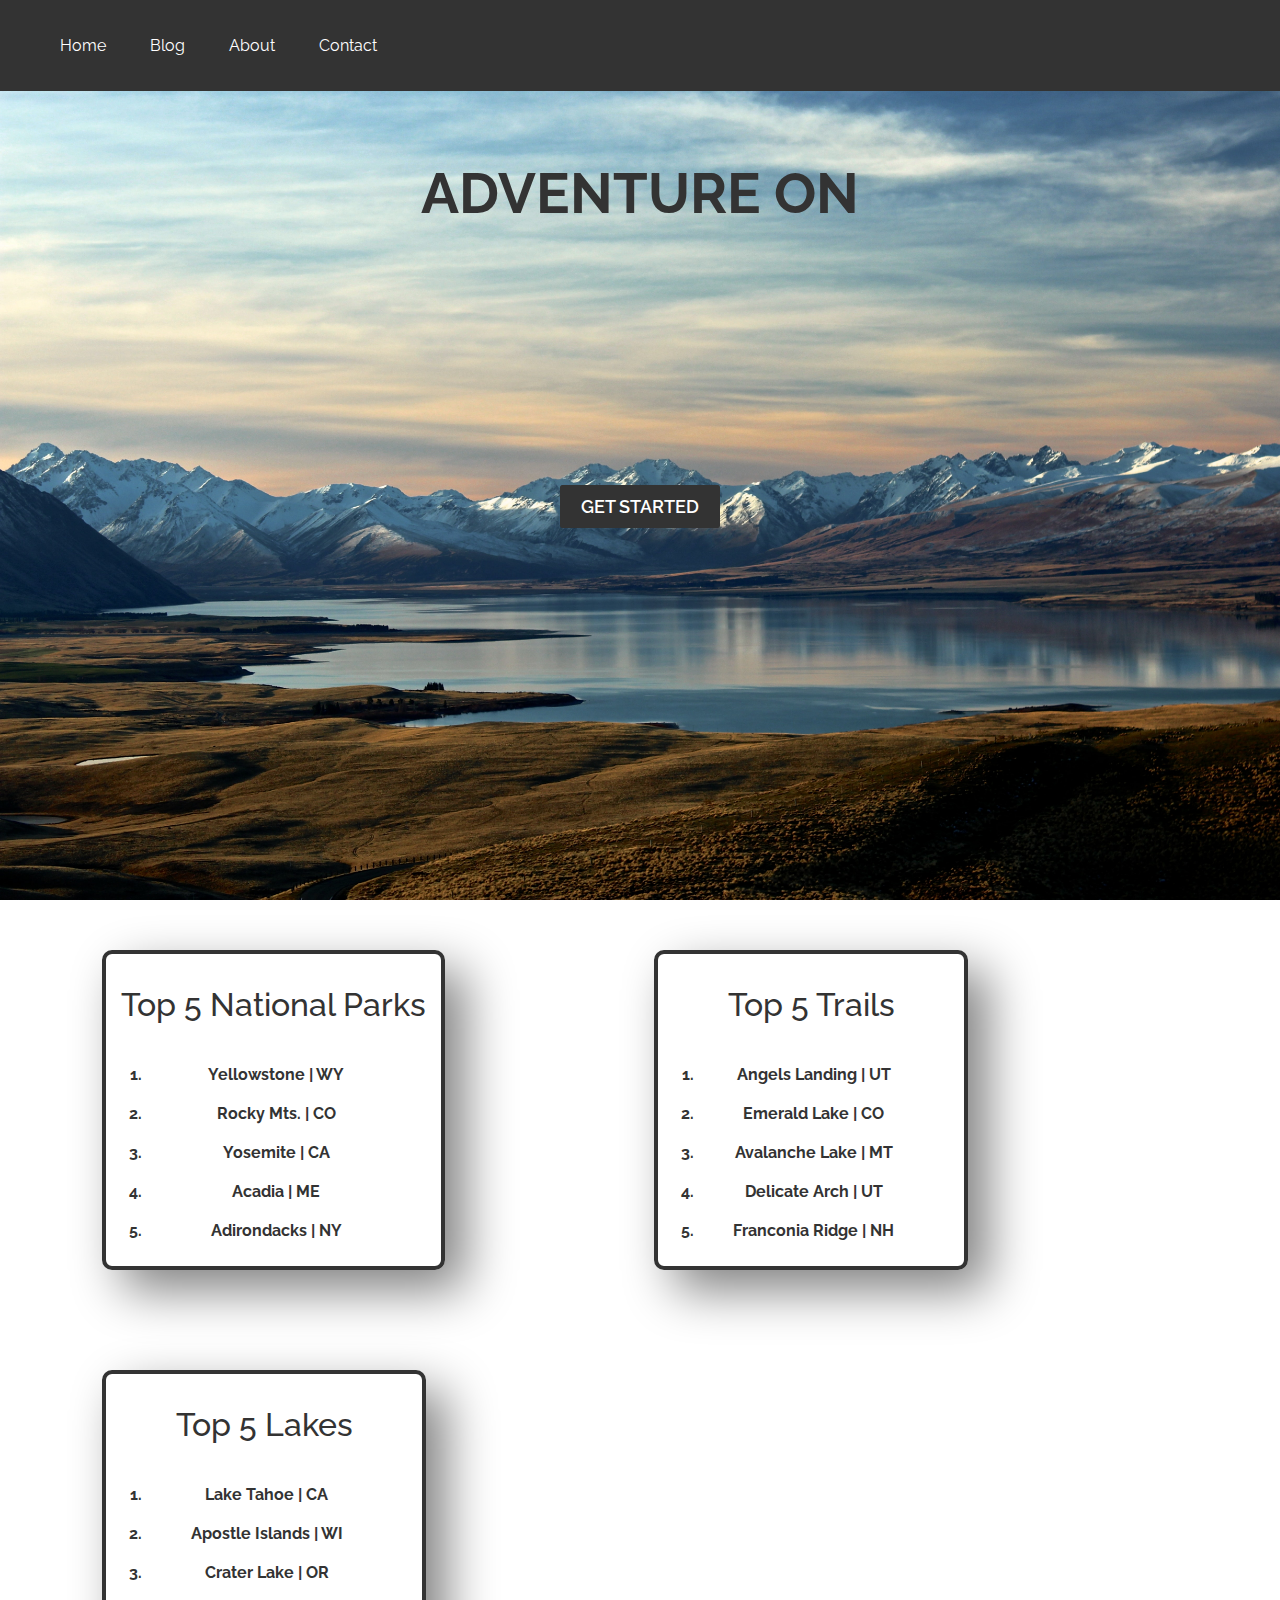
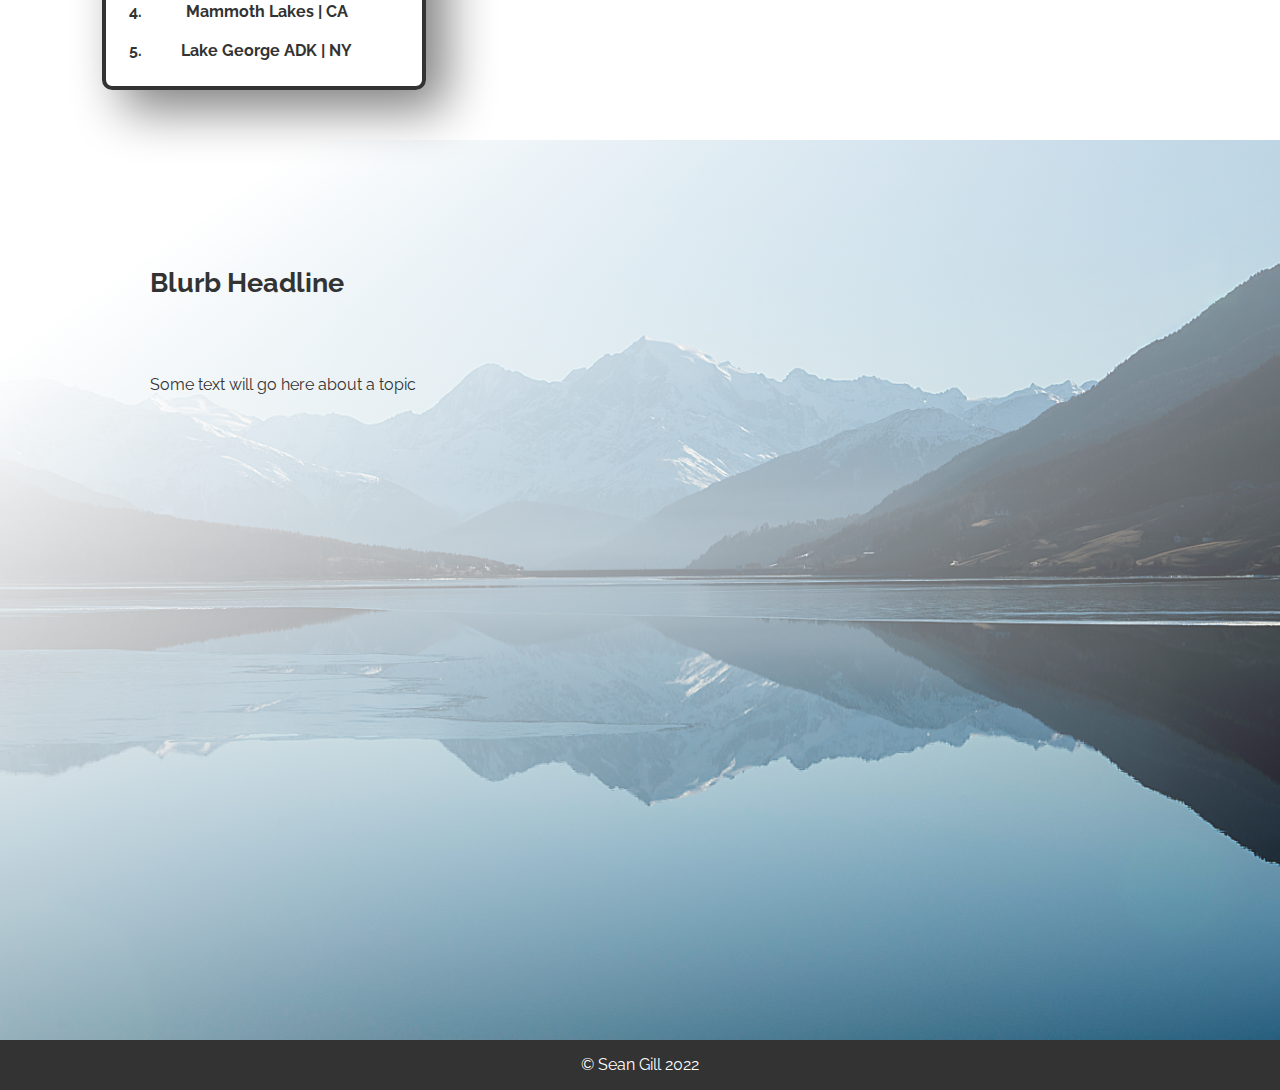
==== index.html @ 9625e837 "Update index.html" ====
<!DOCTYPE html>
<html>
  <head>
    <meta charset="UTF-8">
    <meta http-equiv="X-UA-Compatible" content="IE=edge">
    <meta name="viewport" content="width=device-width, initial-scale=1.0">
    <title>Adventure On</title>
    <link rel="stylesheet" href="style.css">
    <link href='https://fonts.googleapis.com/css?family=Raleway:400, 600' rel='stylesheet' type='text/css'>
  </head>

  <body>
    <header>
      <nav>
        <ul>
          <li class="navlist"><a href="index.html">Home</a></li>
          <li class="navlist"><a href="blog.html">Blog</a></li>
          <li class="navlist"><a href="about.html">About</a></li>
          <li class="navlist"><a href="contact.html">Contact</a></li>
        </ul>
      </nav>
    </header>

  <main>
    <div class="jumbotron">
      <div class="container">
        <h1>Adventure On</h1>
        <a href="#" class="btn-main">Get Started</a>
      </div>
    </div>

  <section>

    <div class= "mainlist">
      <h3>Top 5 National Parks</h3>
      <ol>
        <li><a class= "top5" href="https://www.nps.gov/yell/index.htm" target="_blank">Yellowstone | WY<a></li>
        <li><a class= "top5" href="https://www.nps.gov/romo/index.htm" target="_blank">Rocky Mts. | CO<a></li>
        <li><a class= "top5" href="https://www.nps.gov/yose/index.htm" target="_blank">Yosemite | CA<a></li>
        <li><a class= "top5" href="https://www.nps.gov/acad/index.htm" target="_blank">Acadia | ME<a></li>
        <li><a class= "top5" href="https://visitadirondacks.com/" target="_blank">Adirondacks | NY<a></li>
      </ol>
    </div>
    
    <div class= "mainlist">
      <h3>Top 5 Trails</h3>
      <ol>
        <li><a class= "top5" href="https://www.alltrails.com/trail/us/utah/angels-landing-trail" target="_blank">Angels Landing | UT<a></li>
        <li><a class= "top5" href="https://www.alltrails.com/trail/us/colorado/emerald-lake-trail" target="_blank">Emerald Lake | CO<a></li>
        <li><a class= "top5" href="https://www.alltrails.com/trail/us/washington/rattlesnake-ledge" target="_blank">Avalanche Lake | MT<a></li>
        <li><a class= "top5" href="https://www.alltrails.com/trail/us/utah/delicate-arch-trail" target="_blank">Delicate Arch | UT<a></li>
        <li><a class= "top5" href="https://www.alltrails.com/trail/us/new-hampshire/mount-lafayette-and-franconia-ridge-trail-loop" target="_blank">Franconia Ridge | NH<a></li>
      </ol>
    </div>

    <div class= "mainlist">
      <h3>Top 5 Lakes</h3>
      <ol>
        <li><a class= "top5" href="https://visitinglaketahoe.com/" target="_blank">Lake Tahoe | CA<a></li>
        <li><a class= "top5" href="https://www.nps.gov/apis/index.htm" target="_blank">Apostle Islands | WI<a></li>
        <li><a class= "top5" href="https://www.nps.gov/crla/index.htm" target="_blank">Crater Lake | OR<a></li>
        <li><a class= "top5" href="https://www.visitmammoth.com/" target="_blank">Mammoth Lakes | CA<a></li>
        <li><a class= "top5" href="https://www.visitlakegeorge.com/" target="_blank">Lake George ADK | NY<a></li>
        </ol>
    </div>

  </section>

  <section>
    <div class="jumbotron2">
      <div class="container2">
        <h3>Blurb Headline</h3>
        <p>Some text will go here about a topic</p>
      </div>
    </div>

  </section>

  </main>

  <footer>
   <p>&copy; Sean Gill 2022</p>
  </footer>

  </body>

</html>
---- style.css ----
html, body {
  font-family: 'Raleway', sans-serif;
  margin: 0;
  padding: 0;
  width: 100vw;
}
main {
  width: 100%;
  margin: 0;
  padding: 0;
}

header{
  background-color: #333333;
  position: fixed;
  top: 0;
  left: 0;
  width: 100%;
}

nav {
  margin: 0;
}
a {
  text-decoration: none;
  color: white;
}

.navlist {
  display: inline-block;
  text-decoration: none;
  padding: 20px;
  color: white;
  cursor: pointer;
  transition: .1s;
}
.navlist:hover {
  display: inline-block;
  text-decoration: none;
  padding: 20px;
  color: white;
  cursor: pointer;
  font-weight: 650;
}

.jumbotron {
  height: 900px;
  background-image: url("\second_cover.jpg");
  background-size: cover; 
  overflow: hidden;
  width: 100%;
}
.container {
  width: 100%
  margin: 0 auto;
  padding: 0 10px;
  text-align: center;
}

main h1 {
  color: #333333;
  font-size: 3.5em;
  text-transform: uppercase;
  margin: 0;
  padding-top: 160px;
  padding-bottom: 270px;
}

.btn-main {
  text-decoration: none;
  color: white;
  background-color: #333333;
  padding: 10px 20px;
  border: 1px solid #333333;
  border-radius: 3px;
  text-transform: uppercase;
  font-size: 18px;
  font-weight: 600;
  transition: .15s;
  
}
.btn-main:hover {
  text-decoration: none;
  color: white;
  background-color: #333333;
  padding: 10px 20px;
  border: 4px solid #333333;
  border-radius: 3px;
  text-transform: uppercase;
  font-size: 20px;
  font-weight: 600;
 }

.mainlist {
  display: inline-block;
  text-align: center;
  margin: 50px 8%;
  border: 4px solid #333333;
  border-radius: 10px;
  box-shadow: 20px 20px 50px grey;
  color: #333333;
  

  
}


.mainlist h3 {
  font-size: 2em;
  font-weight: 500;
  padding: 0 15px;
  color: #333333;
}

.mainlist li {
  text-align: center;
  min width: 70px;
  padding: 10px 70px 10px 35px;
  color: #333333;
  font-weight: bold;
  
}

.top5 {
  text-decoration: none;
  color: #333333;
  transition: .5s;
}

.top5:hover {
  text-decoration: none;
  color: #333333;
  font-style: italic;
}

.jumbotron2 {
  height: 900px;
  background-image: linear-gradient(to bottom right, white 12%, transparent), url("\main_cover.jpg");
  background-size: cover; 
  overflow: hidden;
  margin-bottom: 0;
  width: 100%;
}
.container2 {
  margin: 0;
}

h3 {
  padding: 100px 150px 50px 150px;
  font-weight: 700;
  font-size: 27px;
  color: #333333;
}

.container2 p {
  padding: 0 150px;
  color: #333333;
}

footer {
  background-color: #333333;
  width: 100%;
  margin-top: 0;
  height: 50px;
}

footer p {
  text-align: center;
  color: white;
  padding-top: 15px;
  margin-top:0;
}



.jumbotroncontact {
  background-size: cover;
  height: 875px;
  background-image: linear-gradient(to bottom right, white 12%, transparent), url("contact3.jpg");
  width: 100%;
  
}

.contactform {
   background: #333333;
   display: inline-block;
   text-align: left;
   margin-right: 590px;
   padding: 10px;
   float: left;
   border: 4px solid #333333;
   border-radius: 10px;
   box-shadow: 20px 20px 60px grey;
   filter: opacity(88%);
   min-width: 200px;
   margin-left: 8%;
}

input {
  padding: 10px;
  margin: 5px;
  width: 100%;
  border: solid 1px #333333;
  border-radius: 10px;
  

}

textarea {
  padding: 10px;
  margin: 5px;
  width: 100%; 
  border-radius: 10px;
  border: solid 1px #333333;

}

label {
  color: #333333;
  font-weight: bold;

}

form {
  padding-right: 25px;
  
}

.contactheader {
  padding-bottom: 150px;

}

input [type="submit"] {
  color: white;
  font-weight: 700px;
  width: 100%;
  background-color: #333333




}


input [type="submit"]:hover {  
  background-color: #333333;
  color: white;
  font-weight: 900;
  border: 2px solid #333333;


}

.jumbotronblog {
  background-size: cover;
  height: 875px;
  background-image: linear-gradient(to bottom right, white 12%, transparent), url("blog.jpg");
  width: 100%;
  
}

.jumbotronabout {
  background-size: cover;
  height: 875px;
  background-image: linear-gradient(to bottom right, white 12%, transparent), url("about.jpg");
  width: 100%;
  
}
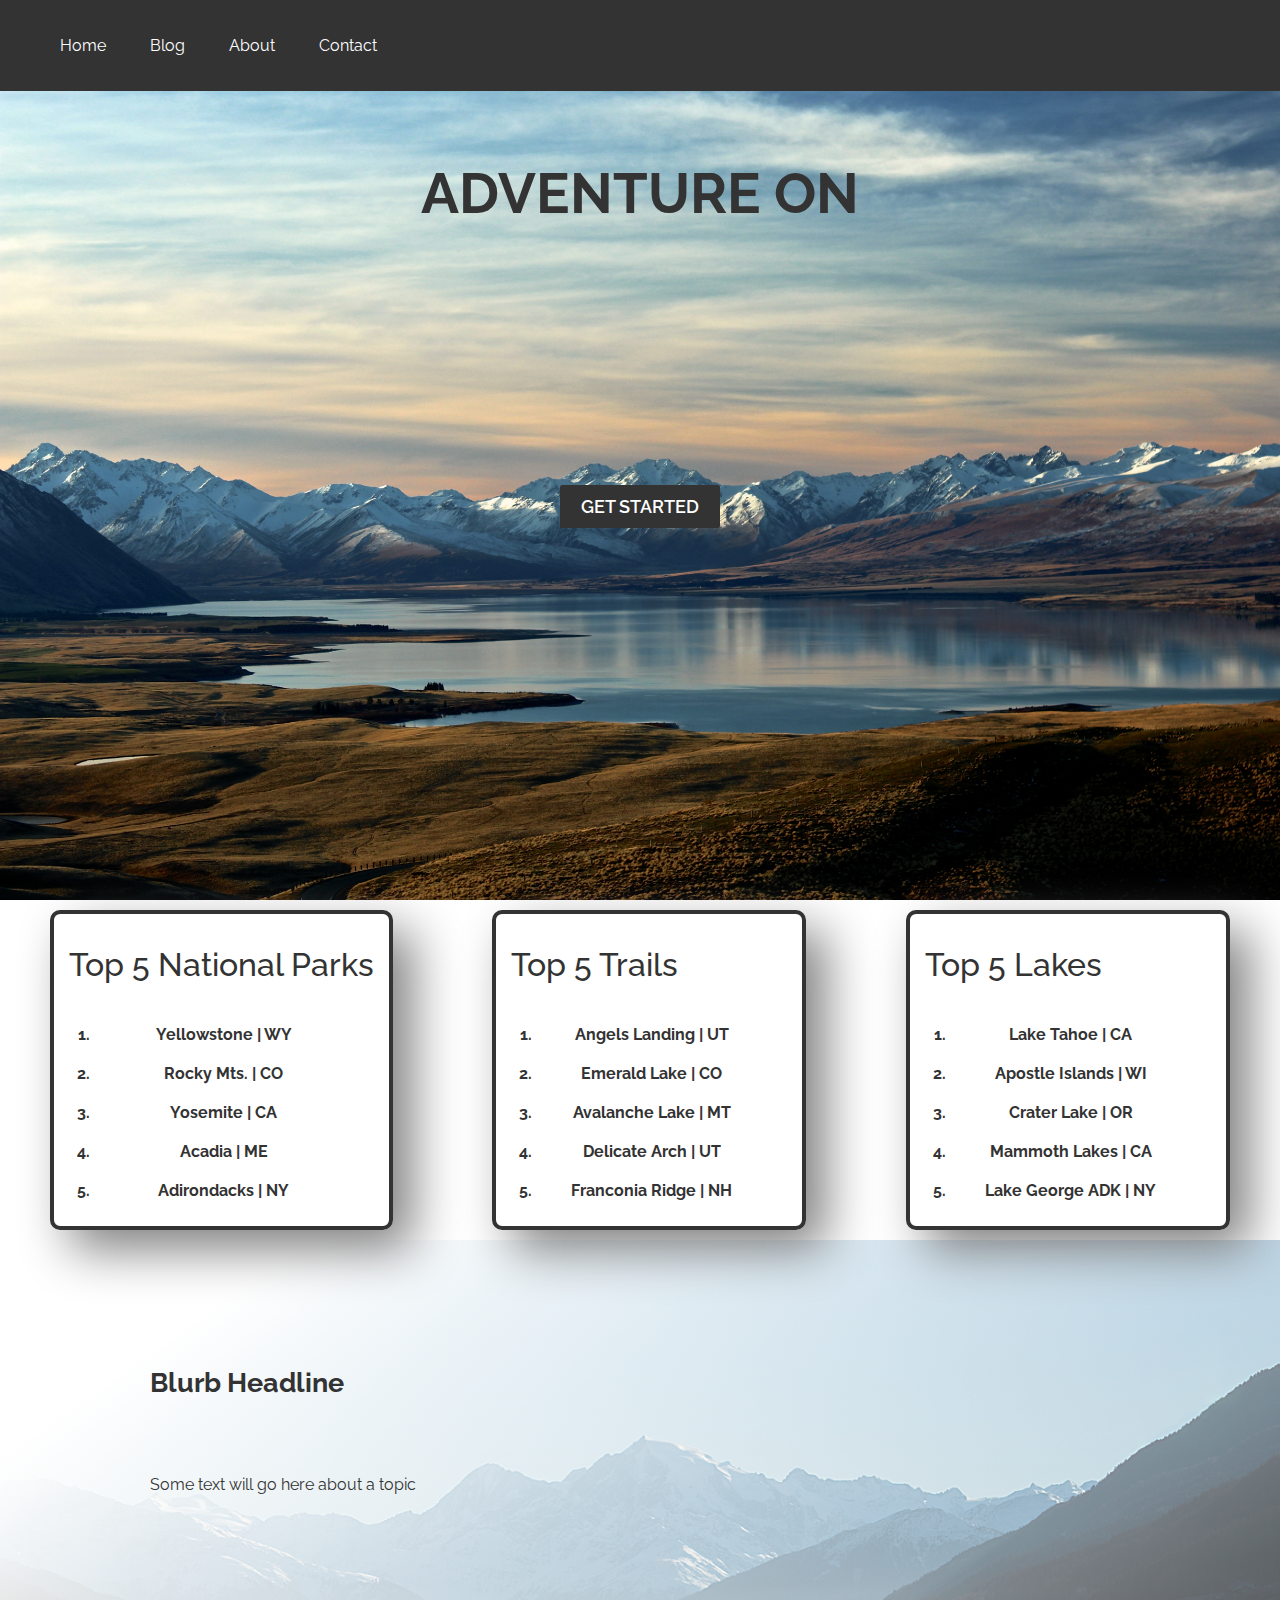
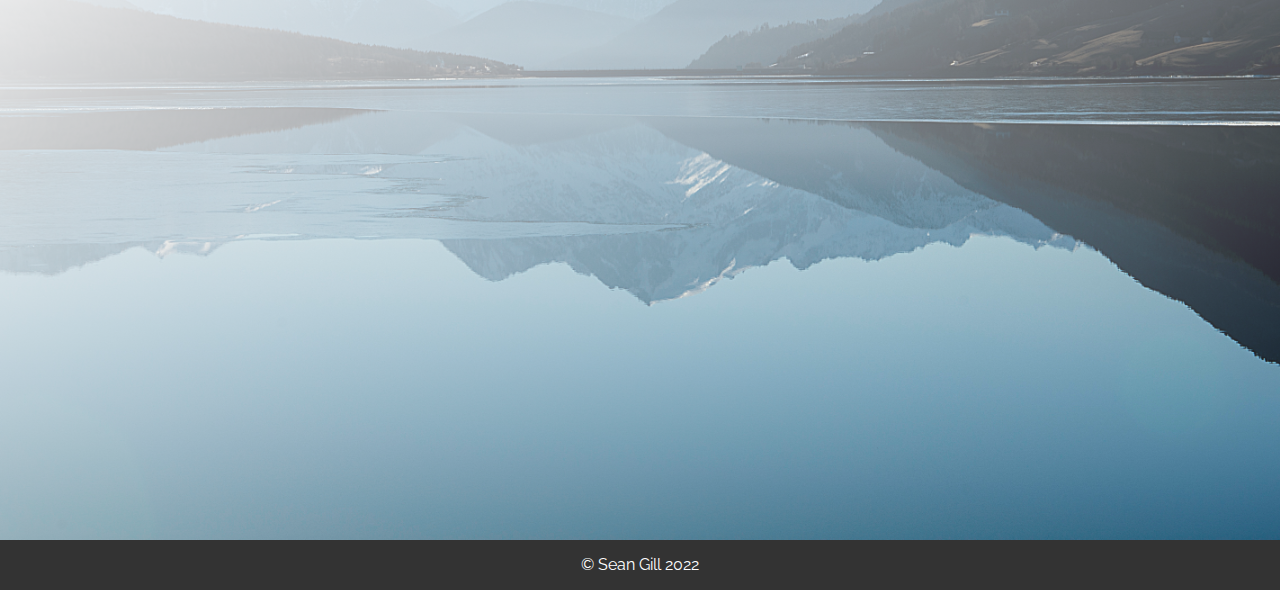
==== commit 6ee61533: "Update index.html" ====
--- a/index.html
+++ b/index.html
@@ -29,38 +29,38 @@
       </div>
     </div>
 
-  <section>
+  <section class="mainlist_container">
 
     <div class= "mainlist">
       <h3>Top 5 National Parks</h3>
       <ol>
-        <li><a class= "top5" href="https://www.nps.gov/yell/index.htm" target="_blank">Yellowstone | WY<a></li>
-        <li><a class= "top5" href="https://www.nps.gov/romo/index.htm" target="_blank">Rocky Mts. | CO<a></li>
-        <li><a class= "top5" href="https://www.nps.gov/yose/index.htm" target="_blank">Yosemite | CA<a></li>
-        <li><a class= "top5" href="https://www.nps.gov/acad/index.htm" target="_blank">Acadia | ME<a></li>
-        <li><a class= "top5" href="https://visitadirondacks.com/" target="_blank">Adirondacks | NY<a></li>
+        <li><a class= "top5" href="https://www.nps.gov/yell/index.htm" target="_blank">Yellowstone | WY</a></li>
+        <li><a class= "top5" href="https://www.nps.gov/romo/index.htm" target="_blank">Rocky Mts. | CO</a></li>
+        <li><a class= "top5" href="https://www.nps.gov/yose/index.htm" target="_blank">Yosemite | CA</a></li>
+        <li><a class= "top5" href="https://www.nps.gov/acad/index.htm" target="_blank">Acadia | ME</a></li>
+        <li><a class= "top5" href="https://visitadirondacks.com/" target="_blank">Adirondacks | NY</a></li>
       </ol>
     </div>
     
     <div class= "mainlist">
       <h3>Top 5 Trails</h3>
       <ol>
-        <li><a class= "top5" href="https://www.alltrails.com/trail/us/utah/angels-landing-trail" target="_blank">Angels Landing | UT<a></li>
-        <li><a class= "top5" href="https://www.alltrails.com/trail/us/colorado/emerald-lake-trail" target="_blank">Emerald Lake | CO<a></li>
-        <li><a class= "top5" href="https://www.alltrails.com/trail/us/washington/rattlesnake-ledge" target="_blank">Avalanche Lake | MT<a></li>
-        <li><a class= "top5" href="https://www.alltrails.com/trail/us/utah/delicate-arch-trail" target="_blank">Delicate Arch | UT<a></li>
-        <li><a class= "top5" href="https://www.alltrails.com/trail/us/new-hampshire/mount-lafayette-and-franconia-ridge-trail-loop" target="_blank">Franconia Ridge | NH<a></li>
+        <li><a class= "top5" href="https://www.alltrails.com/trail/us/utah/angels-landing-trail" target="_blank">Angels Landing | UT</a></li>
+        <li><a class= "top5" href="https://www.alltrails.com/trail/us/colorado/emerald-lake-trail" target="_blank">Emerald Lake | CO</a></li>
+        <li><a class= "top5" href="https://www.alltrails.com/trail/us/montana/avalanche-lake--6" target="_blank">Avalanche Lake | MT</a></li>
+        <li><a class= "top5" href="https://www.alltrails.com/trail/us/utah/delicate-arch-trail" target="_blank">Delicate Arch | UT</a></li>
+        <li><a class= "top5" href="https://www.alltrails.com/trail/us/new-hampshire/mount-lafayette-and-franconia-ridge-trail-loop" target="_blank">Franconia Ridge | NH</a></li>
       </ol>
     </div>
 
     <div class= "mainlist">
       <h3>Top 5 Lakes</h3>
       <ol>
-        <li><a class= "top5" href="https://visitinglaketahoe.com/" target="_blank">Lake Tahoe | CA<a></li>
-        <li><a class= "top5" href="https://www.nps.gov/apis/index.htm" target="_blank">Apostle Islands | WI<a></li>
-        <li><a class= "top5" href="https://www.nps.gov/crla/index.htm" target="_blank">Crater Lake | OR<a></li>
-        <li><a class= "top5" href="https://www.visitmammoth.com/" target="_blank">Mammoth Lakes | CA<a></li>
-        <li><a class= "top5" href="https://www.visitlakegeorge.com/" target="_blank">Lake George ADK | NY<a></li>
+        <li><a class= "top5" href="https://visitinglaketahoe.com/" target="_blank">Lake Tahoe | CA</a></li>
+        <li><a class= "top5" href="https://www.nps.gov/apis/index.htm" target="_blank">Apostle Islands | WI</a></li>
+        <li><a class= "top5" href="https://www.nps.gov/crla/index.htm" target="_blank">Crater Lake | OR</a></li>
+        <li><a class= "top5" href="https://www.visitmammoth.com/" target="_blank">Mammoth Lakes | CA</a></li>
+        <li><a class= "top5" href="https://www.visitlakegeorge.com/" target="_blank">Lake George ADK | NY</a></li>
         </ol>
     </div>
 
--- a/style.css
+++ b/style.css
@@ -91,17 +91,23 @@
   font-weight: 600;
  }
 
+.mainlist_container {
+  display: flex;
+  flex-wrap: wrap;
+  justify-content: space-around;
+  
+  
+ 
+}
+
 .mainlist {
-  display: inline-block;
-  text-align: center;
-  margin: 50px 8%;
-  border: 4px solid #333333;
-  border-radius: 10px;
-  box-shadow: 20px 20px 50px grey;
-  color: #333333;
-  
-
-  
+   border: 4px solid #333333;
+   border-radius: 10px;
+   margin: 10px 0;
+   box-shadow: 20px 20px 50px grey;
+   
+
+
 }
 
 
@@ -182,18 +188,19 @@
 }
 
 .contactform {
-   background: #333333;
-   display: inline-block;
-   text-align: left;
-   margin-right: 590px;
+   background-color: #333333;
+   display: block;
+   text-align: center;
    padding: 10px;
-   float: left;
    border: 4px solid #333333;
-   border-radius: 10px;
+   border-radius: 30px;
    box-shadow: 20px 20px 60px grey;
-   filter: opacity(88%);
+   filter: opacity(70%);
    min-width: 200px;
-   margin-left: 8%;
+   margin-left: 22%;
+   margin-right: 50%;
+  
+   
 }
 
 input {
@@ -216,13 +223,17 @@
 }
 
 label {
-  color: #333333;
+  color: white;
   font-weight: bold;
 
 }
 
 form {
   padding-right: 25px;
+  text-align: left;
+  display: inline-block;
+  margin-left: auto;
+  margin-right: auto;
   
 }
 
@@ -235,11 +246,7 @@
   color: white;
   font-weight: 700px;
   width: 100%;
-  background-color: #333333
-
-
-
-
+  
 }
 
 
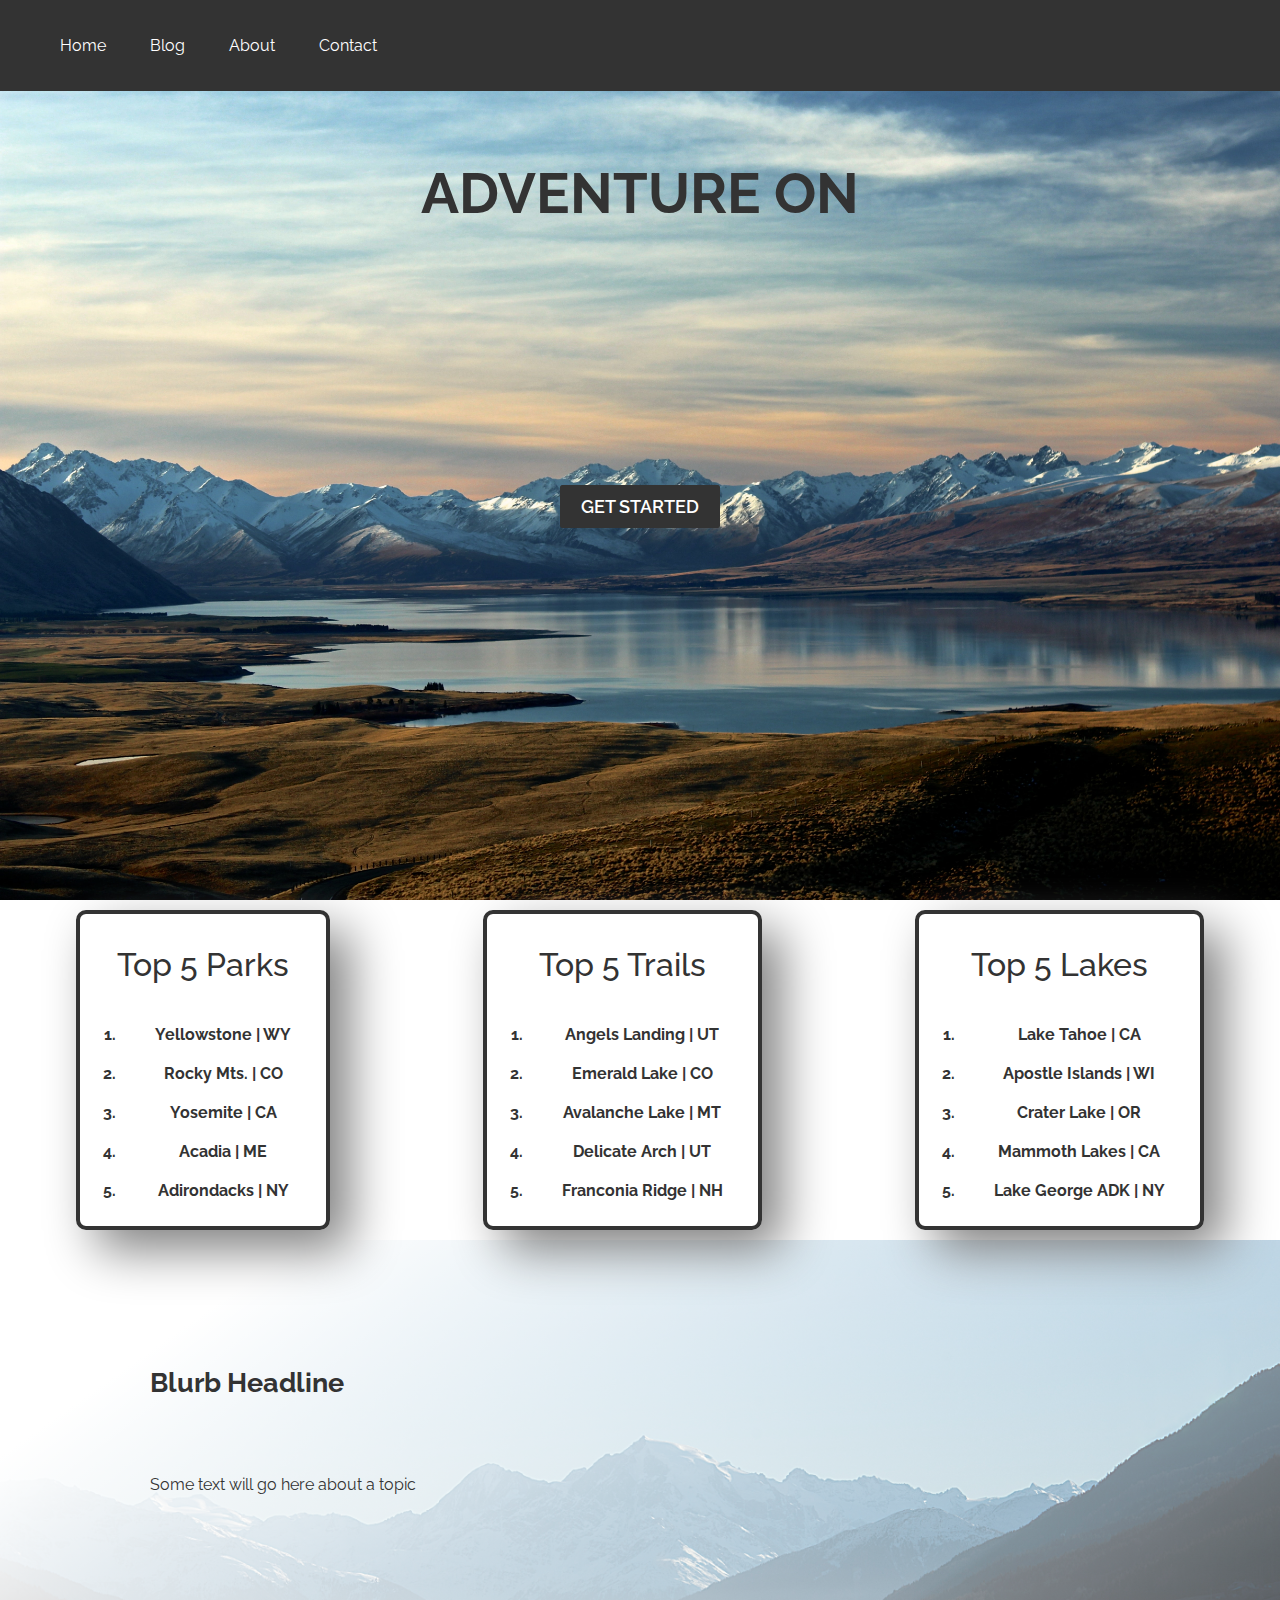
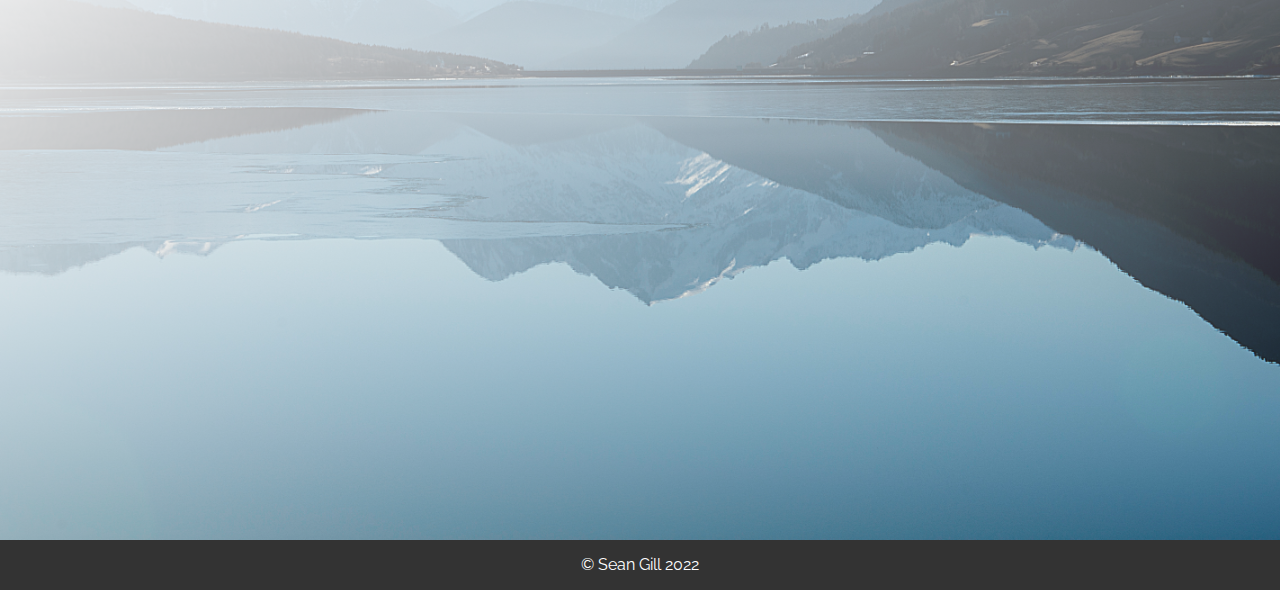
==== commit 70b69ea7: "Update index.html" ====
--- a/index.html
+++ b/index.html
@@ -32,7 +32,7 @@
   <section class="mainlist_container">
 
     <div class= "mainlist">
-      <h3>Top 5 National Parks</h3>
+      <h3>Top 5 Parks</h3>
       <ol>
         <li><a class= "top5" href="https://www.nps.gov/yell/index.htm" target="_blank">Yellowstone | WY</a></li>
         <li><a class= "top5" href="https://www.nps.gov/romo/index.htm" target="_blank">Rocky Mts. | CO</a></li>
--- a/style.css
+++ b/style.css
@@ -3,6 +3,7 @@
   margin: 0;
   padding: 0;
   width: 100vw;
+  overflow-x: hidden;
 }
 main {
   width: 100%;
@@ -10,17 +11,18 @@
   padding: 0;
 }
 
-header{
+header {
   background-color: #333333;
   position: fixed;
   top: 0;
   left: 0;
-  width: 100%;
+  width: 100vw;
 }
 
 nav {
   margin: 0;
 }
+
 a {
   text-decoration: none;
   color: white;
@@ -34,6 +36,7 @@
   cursor: pointer;
   transition: .1s;
 }
+
 .navlist:hover {
   display: inline-block;
   text-decoration: none;
@@ -48,7 +51,7 @@
   background-image: url("\second_cover.jpg");
   background-size: cover; 
   overflow: hidden;
-  width: 100%;
+  width: 100vw;
 }
 .container {
   width: 100%
@@ -91,6 +94,7 @@
   font-weight: 600;
  }
 
+
 .mainlist_container {
   display: flex;
   flex-wrap: wrap;
@@ -116,12 +120,13 @@
   font-weight: 500;
   padding: 0 15px;
   color: #333333;
+  text-align: center;
 }
 
 .mainlist li {
   text-align: center;
   min width: 70px;
-  padding: 10px 70px 10px 35px;
+  padding: 10px 35px;
   color: #333333;
   font-weight: bold;
   
@@ -145,7 +150,7 @@
   background-size: cover; 
   overflow: hidden;
   margin-bottom: 0;
-  width: 100%;
+  width: 100vw;
 }
 .container2 {
   margin: 0;
@@ -165,7 +170,7 @@
 
 footer {
   background-color: #333333;
-  width: 100%;
+  width: 100vw;
   margin-top: 0;
   height: 50px;
 }
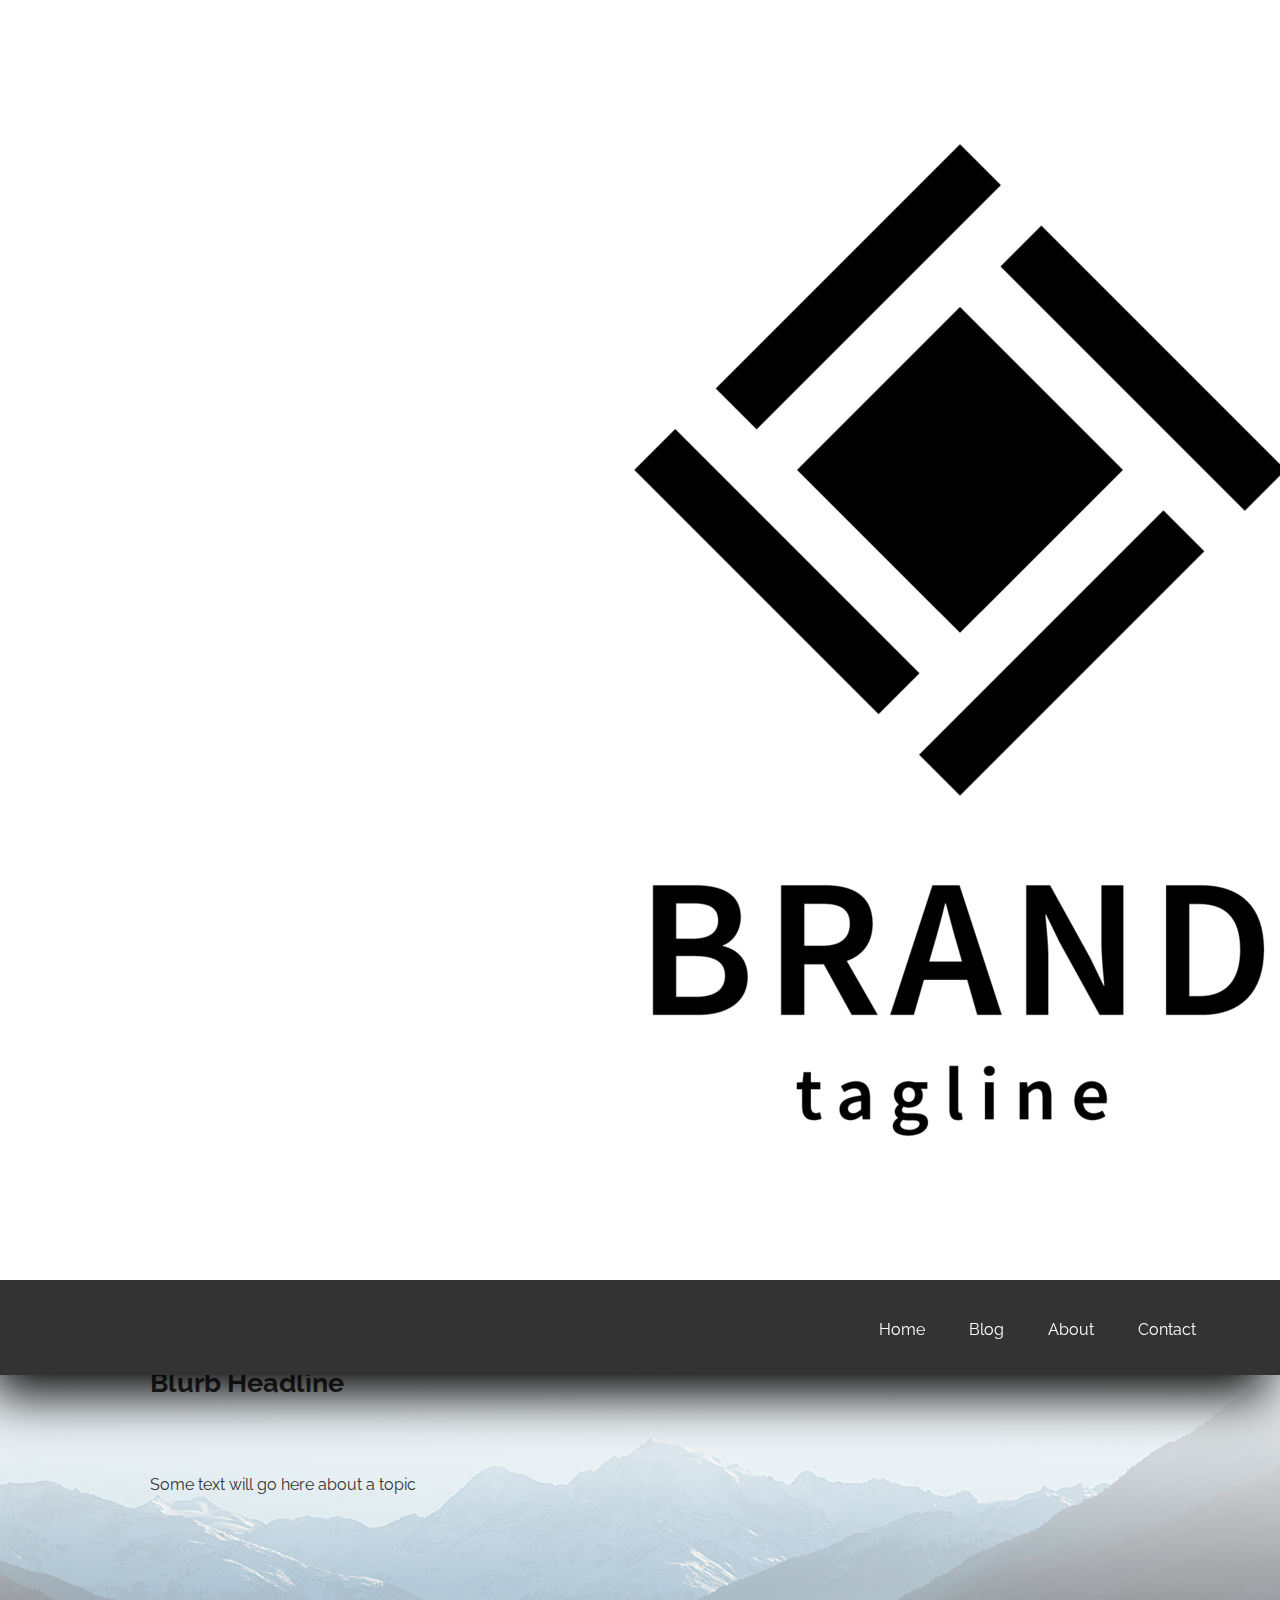
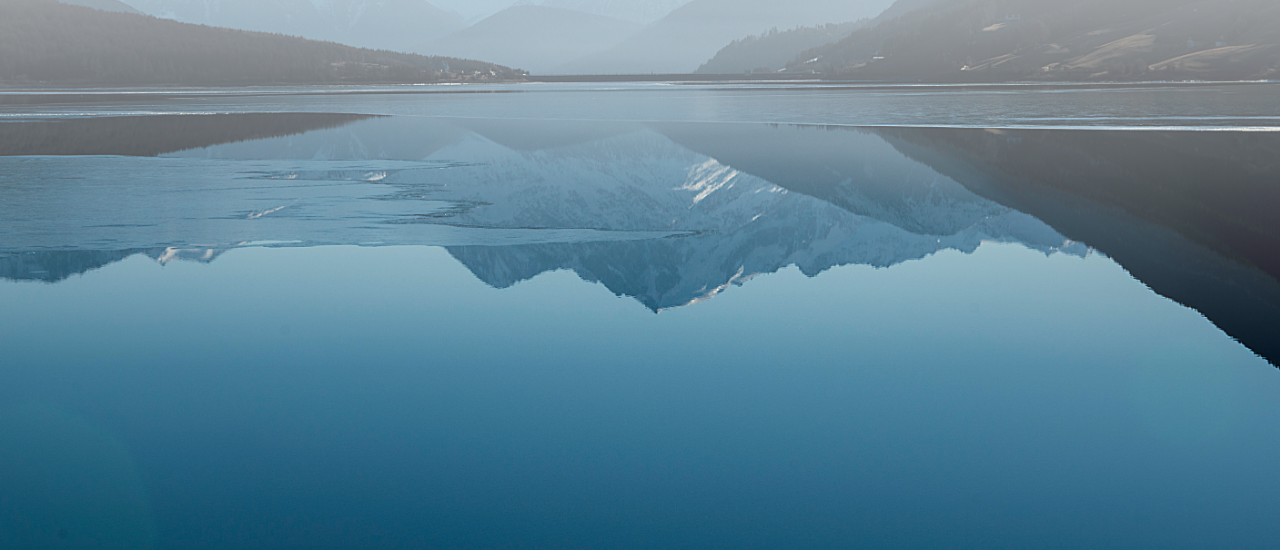
==== commit 112d6ac6: "Update index.html" ====
--- a/index.html
+++ b/index.html
@@ -11,6 +11,7 @@
 
   <body>
     <header>
+      <img src="logo.jpg">
       <nav>
         <ul>
           <li class="navlist"><a href="index.html">Home</a></li>
--- a/style.css
+++ b/style.css
@@ -17,10 +17,17 @@
   top: 0;
   left: 0;
   width: 100vw;
+  box-shadow: -10px 20px 50px black;
+  z-index: 2;
+
 }
 
 nav {
   margin: 0;
+  display: flex;
+  justify-content: flex-end;
+  margin-right: 5%;
+  
 }
 
 a {
@@ -48,7 +55,7 @@
 
 .jumbotron {
   height: 900px;
-  background-image: url("\second_cover.jpg");
+  background-image: linear-gradient(to top, white 10%, transparent 30%), url("\second_cover.jpg");
   background-size: cover; 
   overflow: hidden;
   width: 100vw;
@@ -105,10 +112,12 @@
 }
 
 .mainlist {
-   border: 4px solid #333333;
-   border-radius: 10px;
-   margin: 10px 0;
-   box-shadow: 20px 20px 50px grey;
+  border: 4px solid #333333;
+  border-radius: 10px;
+  margin: 10px 0;
+  box-shadow: 20px 20px 50px grey;
+  max-width: 62%;
+  min-width: 18%;
    
 
 
@@ -145,8 +154,8 @@
 }
 
 .jumbotron2 {
-  height: 900px;
-  background-image: linear-gradient(to bottom right, white 12%, transparent), url("\main_cover.jpg");
+  height: 910px;
+  background-image: linear-gradient(to bottom, white 12%, transparent 80%), url("\main_cover.jpg");
   background-size: cover; 
   overflow: hidden;
   margin-bottom: 0;
@@ -173,6 +182,9 @@
   width: 100vw;
   margin-top: 0;
   height: 50px;
+  box-shadow: 0px -20px 40px grey;
+  position: fixed;
+  bottom: 0;
 }
 
 footer p {
@@ -180,30 +192,33 @@
   color: white;
   padding-top: 15px;
   margin-top:0;
+
 }
 
 
 
 .jumbotroncontact {
   background-size: cover;
-  height: 875px;
+  height: 1400px;
   background-image: linear-gradient(to bottom right, white 12%, transparent), url("contact3.jpg");
-  width: 100%;
+  width: 100vw;
+  
   
 }
 
 .contactform {
    background-color: #333333;
-   display: block;
+   display: inline-block;
    text-align: center;
    padding: 10px;
    border: 4px solid #333333;
    border-radius: 30px;
-   box-shadow: 20px 20px 60px grey;
-   filter: opacity(70%);
+   box-shadow: 20px 20px 60px black;
+   filter: opacity(78%);
    min-width: 200px;
-   margin-left: 22%;
-   margin-right: 50%;
+   margin: 10px;
+   
+
   
    
 }
@@ -230,6 +245,8 @@
 label {
   color: white;
   font-weight: bold;
+  letter-spacing: 1.4px;
+  padding-left: 3%;
 
 }
 
@@ -244,20 +261,22 @@
 
 .contactheader {
   padding-bottom: 150px;
-
-}
-
-input [type="submit"] {
-  color: white;
-  font-weight: 700px;
-  width: 100%;
-  
-}
-
-
-input [type="submit"]:hover {  
-  background-color: #333333;
-  color: white;
+  text-align: center;
+
+}
+
+input[type="submit"] {
+  cursor: pointer;
+  background-color: white;
+  width: 105%;
+  
+  
+}
+
+
+input[type="submit"]:hover {  
+  background-color: white;
+  width: 105%;
   font-weight: 900;
   border: 2px solid #333333;
 
@@ -266,7 +285,7 @@
 
 .jumbotronblog {
   background-size: cover;
-  height: 875px;
+  height: 900px;
   background-image: linear-gradient(to bottom right, white 12%, transparent), url("blog.jpg");
   width: 100%;
   
@@ -279,3 +298,25 @@
   width: 100%;
   
 }
+.iframe {
+  display: inline-block;
+  float: right;
+  border-radius: 10px;
+  box-shadow: 20px 20px 60px black;
+  margin: 10px;
+  clear: right;
+  position: static;
+  
+
+}
+
+.container_contact {
+  width: 100%
+  margin: 0 auto;
+  text-align: center;
+  display: flex;
+  justify-content: space-around;
+  flex-wrap: wrap;
+  
+  
+}
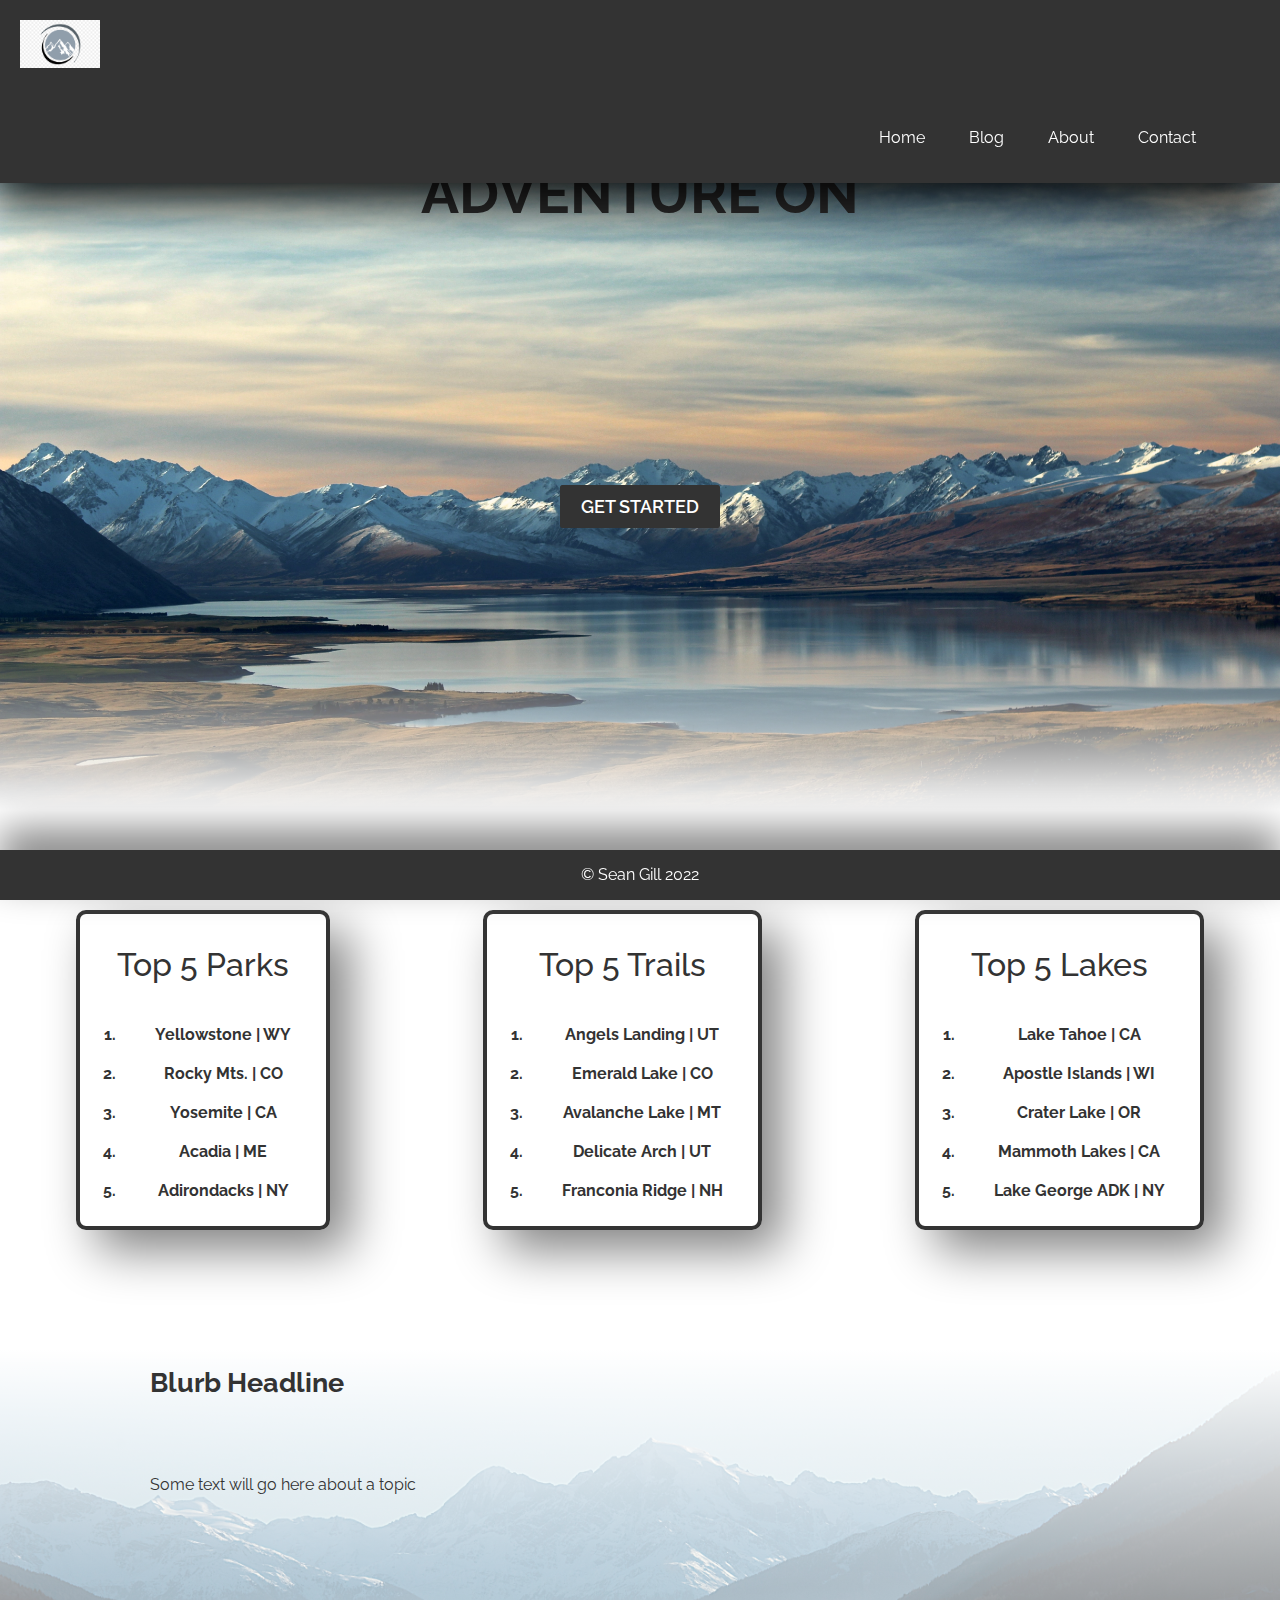
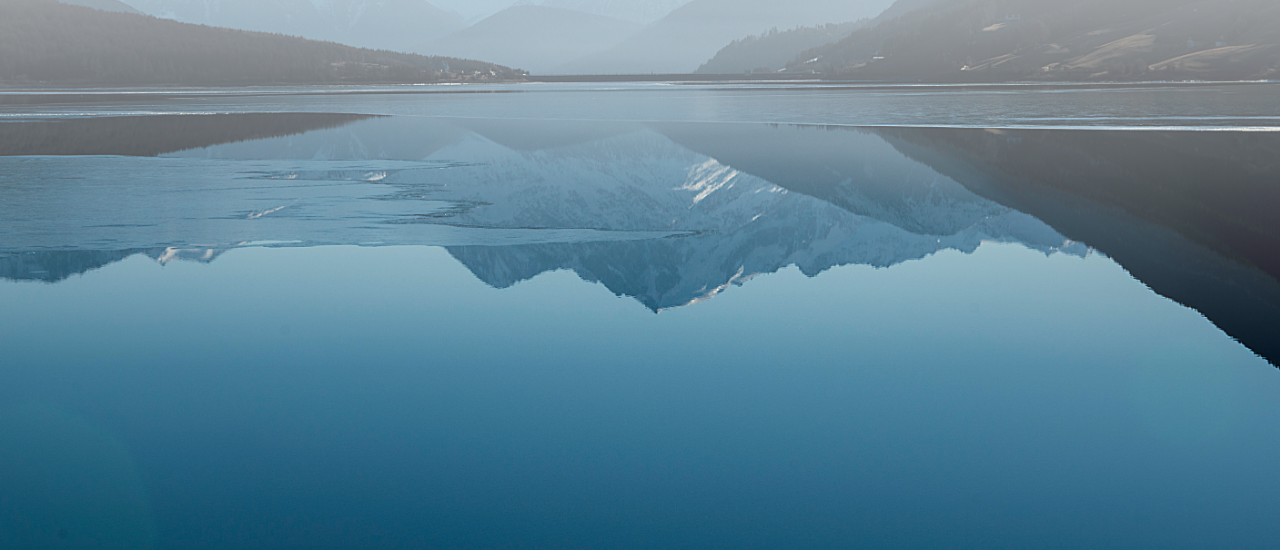
==== commit a6452621: "Update index.html" ====
--- a/index.html
+++ b/index.html
@@ -11,7 +11,7 @@
 
   <body>
     <header>
-      <img src="logo.jpg">
+      <img src="logo2.png" class="logo">
       <nav>
         <ul>
           <li class="navlist"><a href="index.html">Home</a></li>
--- a/style.css
+++ b/style.css
@@ -20,6 +20,11 @@
   box-shadow: -10px 20px 50px black;
   z-index: 2;
 
+}
+
+.logo {
+  width: 80px;
+  padding: 20px;
 }
 
 nav {
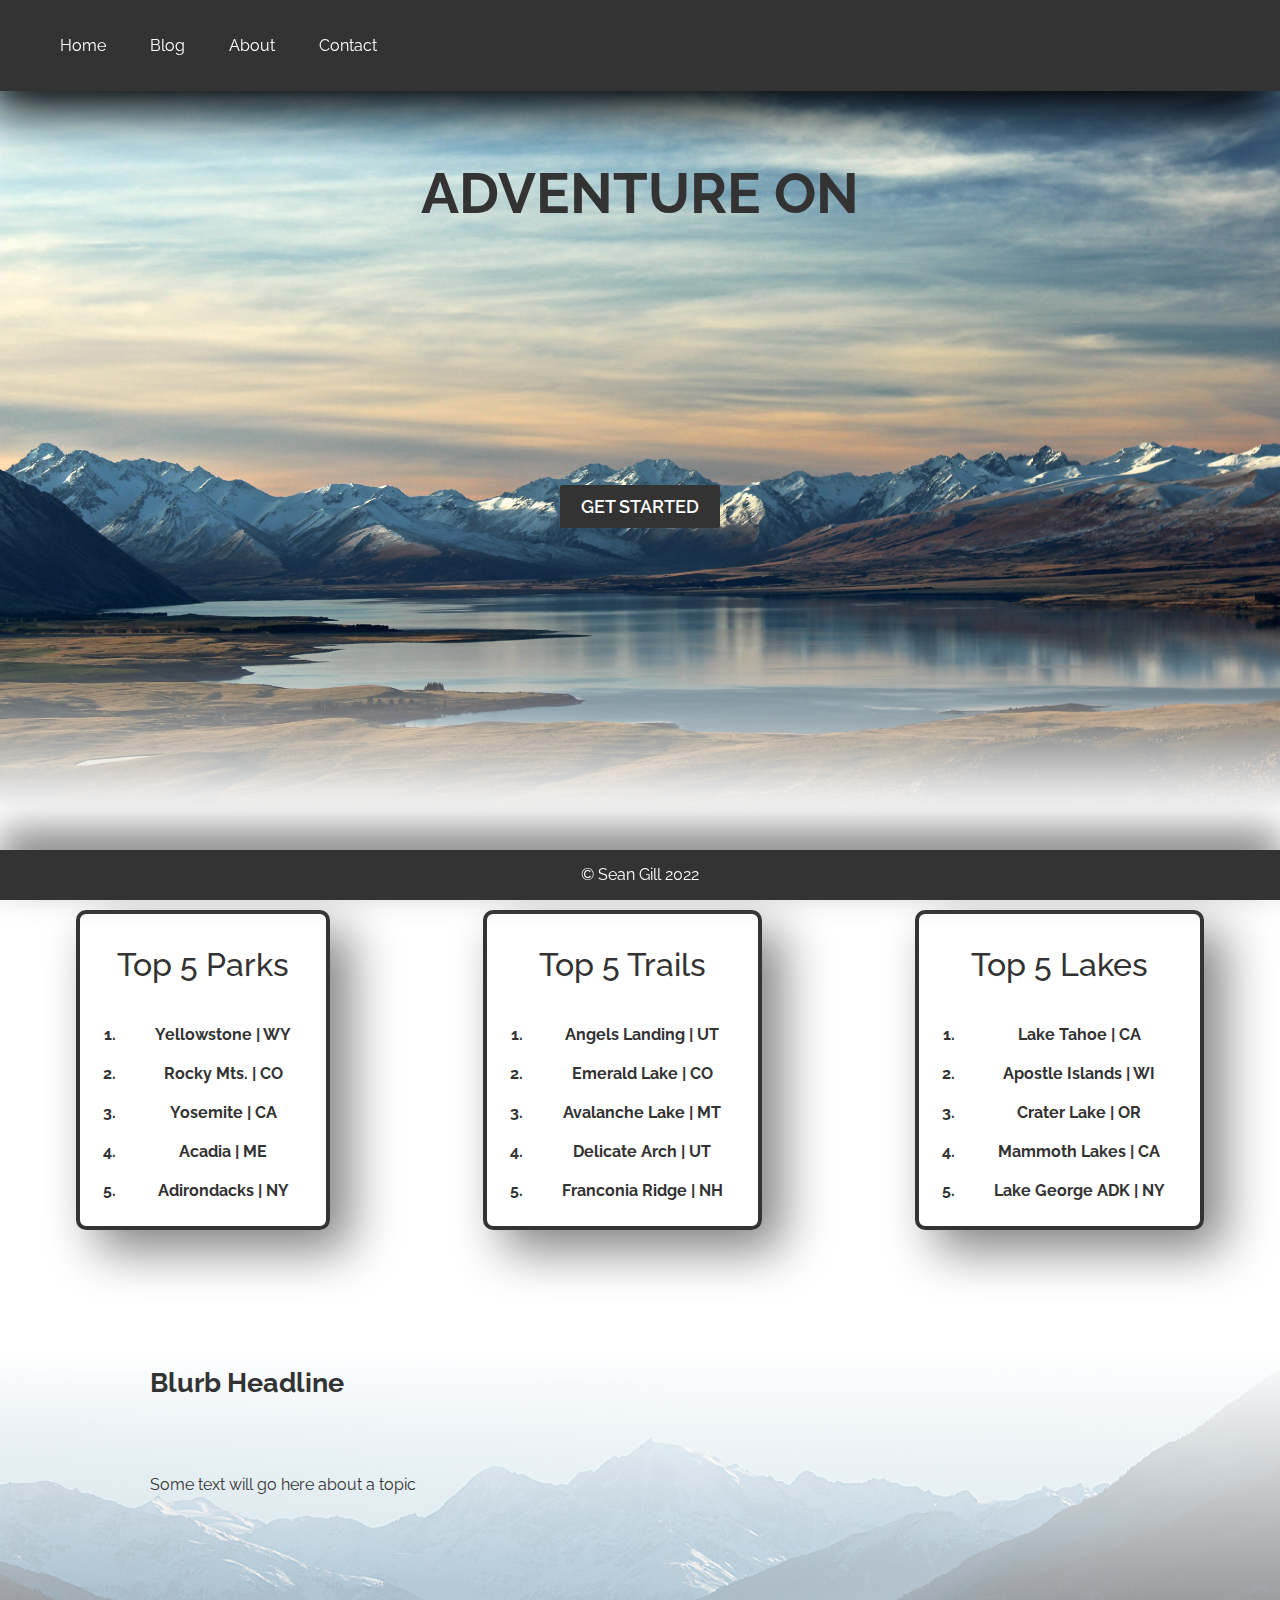
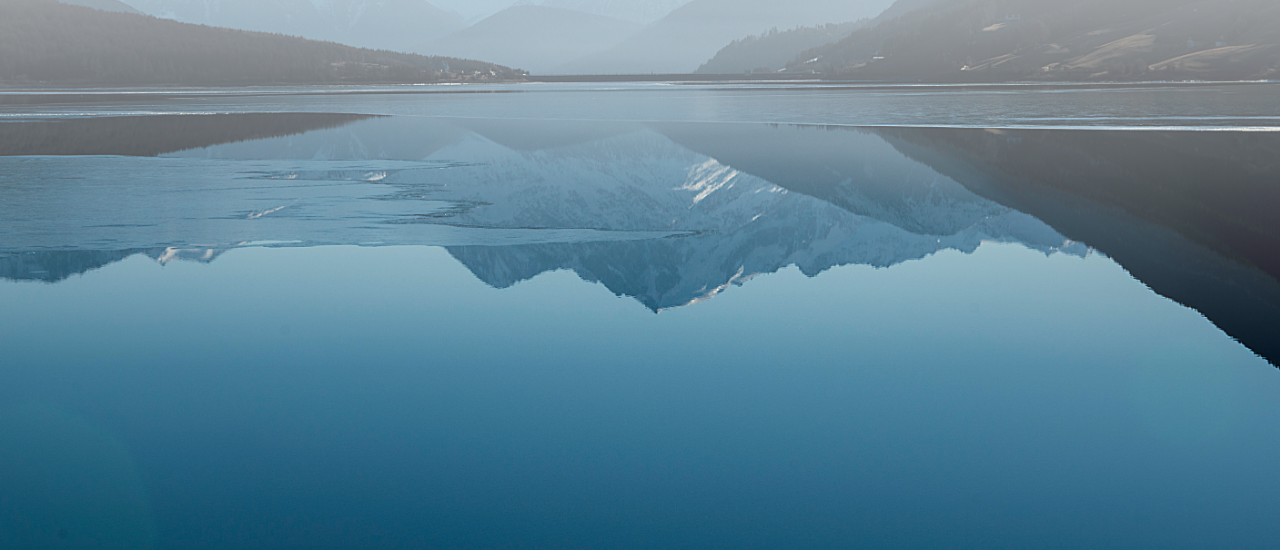
==== commit 28db876c: "Update index.html" ====
--- a/index.html
+++ b/index.html
@@ -11,7 +11,7 @@
 
   <body>
     <header>
-      <img src="logo2.png" class="logo">
+     
       <nav>
         <ul>
           <li class="navlist"><a href="index.html">Home</a></li>
--- a/style.css
+++ b/style.css
@@ -19,6 +19,8 @@
   width: 100vw;
   box-shadow: -10px 20px 50px black;
   z-index: 2;
+  display: flex;
+  justify-content: flex-start;
 
 }
 
@@ -29,8 +31,6 @@
 
 nav {
   margin: 0;
-  display: flex;
-  justify-content: flex-end;
   margin-right: 5%;
   
 }
